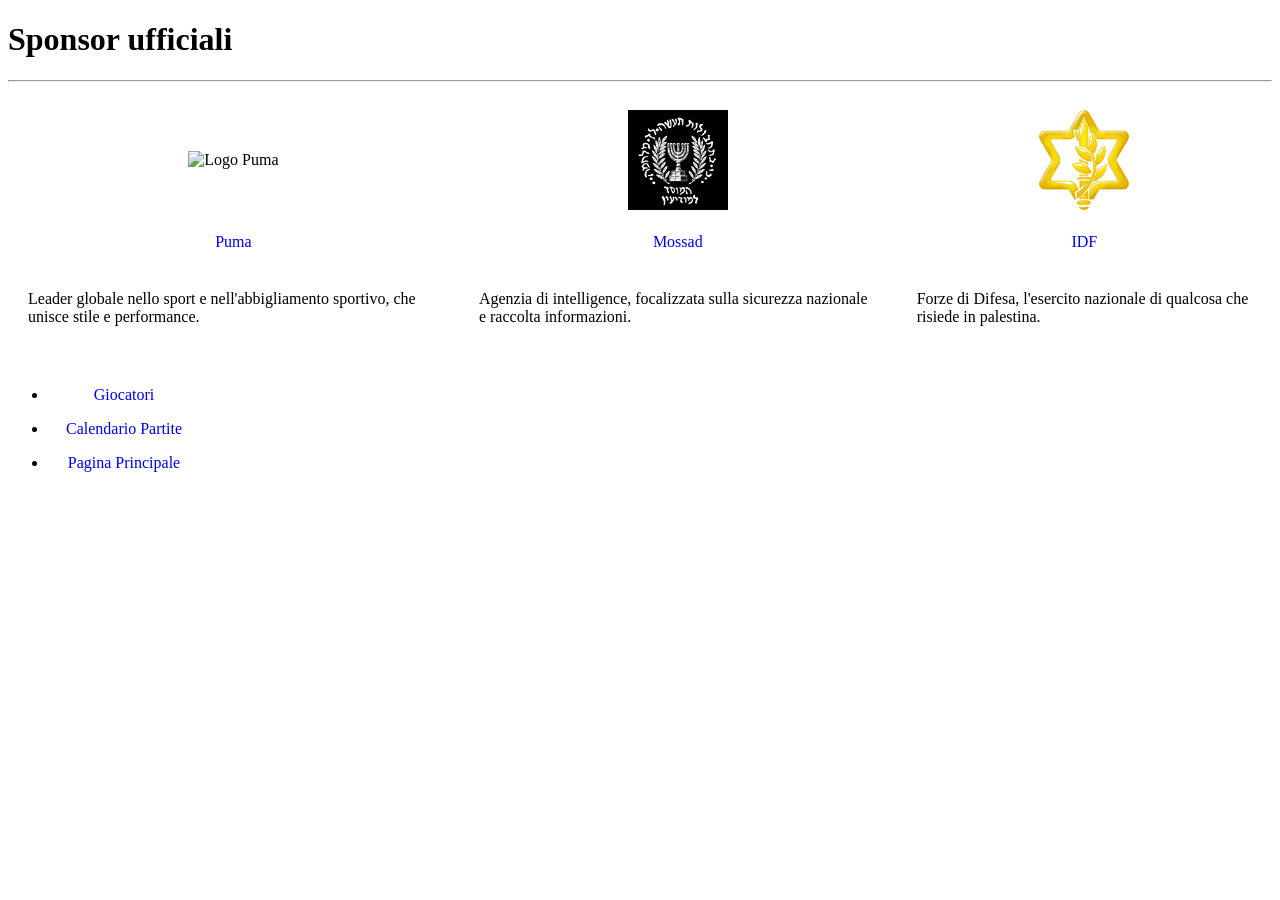
==== Sponsor.html @ 5bfec3d4 "redo of repo" ====
<!DOCTYPE html>
<html lang="it">
<head>
    <meta charset="UTF-8">
    <link href="./css/sponsorStyle.css" rel="stylesheet">
    <meta name="viewport" content="width=device-width, initial-scale=1.0">
    <title>Sponsor</title>
</head>
<body>
    <h1>Sponsor ufficiali</h1>

    <hr>

    <div class="sponsors-container">
      
        <div class="sponsor-card card-puma">
            <div class="logo-cont">
                <img class="logo" src="./assets/logo_puma.png" alt="Logo Puma">
            </div>
            <a href="https://eu.puma.com/it/it?..." class="btn">Puma</a>
            <p class="description">Leader globale nello sport e nell'abbigliamento sportivo, che unisce stile e performance.</p>
        </div>

        <div class="sponsor-card card-mossad">
            <div class="logo-cont">
                <img class="logo" src="./assets/Mossad-israel.png" alt="Logo Mossad">
            </div>
            <a href="https://www.mossad.gov.il/en" class="btn">Mossad</a>
            <p class="description">Agenzia di intelligence, focalizzata sulla sicurezza nazionale e raccolta informazioni.</p>
        </div>

        <div class="sponsor-card card-idf">
            <div class="logo-cont">
                <img class="logo" src="./assets/IDF_New_Logo.png" alt="Logo IDF">
            </div>
            <a href="https://www.idf.il/en/" class="btn">IDF</a>
            <p class="description">Forze di Difesa, l'esercito nazionale di qualcosa che risiede in palestina.</p>
        </div>

    </div>

       <nav>
        <ul class="navbar">
            <li><a href="Giocatori.html" class="btn">Giocatori</a></li>
            <li><a href="Calendario_Partite.html" class="btn">Calendario Partite</a></li>
            <li><a href="index.html" class="btn">Pagina Principale</a></li>
        </ul>
    </nav>
</body>
</html>
---- css/sponsorStyle.css ----
.sponsors-container {
    display: flex;
    justify-content: center;
    align-items: flex-end; 
    gap: 40px;           
    padding: 20px;
}


.sponsor-card {
    display: flex;
    flex-direction: column;
    align-items: center;
    gap: 15px;            
}


.logo-cont {
    width: 150px;         
    height: 100px;        
    display: flex;
    justify-content: center;
    align-items: center;
}

.logo {
    max-width: 100%;
    max-height: 100%;
    object-fit: contain;  
}


.btn {
    display: inline-block;
    padding: 8px 16px;
    text-decoration: none;
    text-align: center;
    width: 120px;        
}
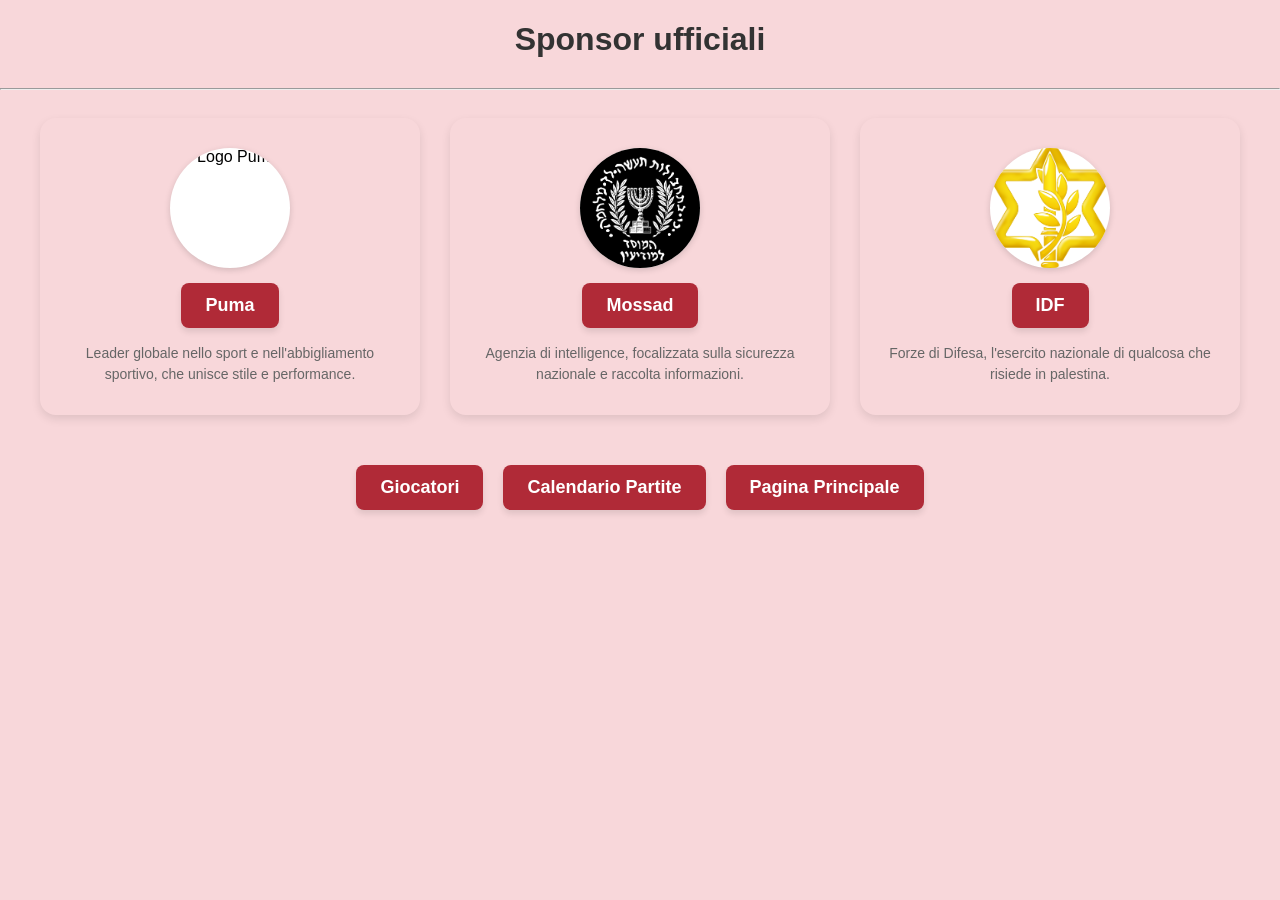
==== commit b21c3d41: "aggiunta classe sponsor-container" ====
--- a/Sponsor.html
+++ b/Sponsor.html
@@ -11,33 +11,33 @@
 
     <hr>
 
-    <div class="sponsors-container">
+         <div class="sponsors-container">
       
-        <div class="sponsor-card card-puma">
+         <div class="sponsor-card sponsor-puma">
             <div class="logo-cont">
                 <img class="logo" src="./assets/logo_puma.png" alt="Logo Puma">
             </div>
             <a href="https://eu.puma.com/it/it?..." class="btn">Puma</a>
             <p class="description">Leader globale nello sport e nell'abbigliamento sportivo, che unisce stile e performance.</p>
-        </div>
+         </div>
 
-        <div class="sponsor-card card-mossad">
-            <div class="logo-cont">
+         <div class="sponsor-card sponsor-mossad">
+             <div class="logo-cont">
                 <img class="logo" src="./assets/Mossad-israel.png" alt="Logo Mossad">
             </div>
             <a href="https://www.mossad.gov.il/en" class="btn">Mossad</a>
             <p class="description">Agenzia di intelligence, focalizzata sulla sicurezza nazionale e raccolta informazioni.</p>
-        </div>
+         </div>
 
-        <div class="sponsor-card card-idf">
+         <div class="sponsor-card sponsor-idf">
             <div class="logo-cont">
                 <img class="logo" src="./assets/IDF_New_Logo.png" alt="Logo IDF">
             </div>
             <a href="https://www.idf.il/en/" class="btn">IDF</a>
             <p class="description">Forze di Difesa, l'esercito nazionale di qualcosa che risiede in palestina.</p>
-        </div>
+         </div>
 
-    </div>
+         </div>
 
        <nav>
         <ul class="navbar">
--- a/css/sponsorStyle.css
+++ b/css/sponsorStyle.css
@@ -1,40 +1,123 @@
+body {
+    background-color: #f8d7da; 
+    font-family: Arial, Helvetica, sans-serif;
+    margin: 0;
+    padding: 0;
+}
+
+h1 {
+    text-align: center;
+    color: #333; 
+    margin-bottom: 30px; 
+}
 
 .sponsors-container {
     display: flex;
     justify-content: center;
-    align-items: flex-end; 
-    gap: 40px;           
+    align-items: stretch; /* Fa in modo che tutte le colonne abbiano la stessa altezza */
+    gap: 30px;            /* Distanza uguale tra le colonne */
     padding: 20px;
+    max-width: 1200px;
+    margin: 0 auto;
+}
+
+.sponsor-card {
+    flex: 1;              /* Fa sì che tutte le colonne occupino lo stesso spazio  */
+    display: flex;
+    flex-direction: column;
+    align-items: center;
+    padding: 30px 20px;
+    border-radius: 16px;  
+    box-shadow: 0 4px 10px rgba(0, 0, 0, 0.1);
+    text-align: center;
 }
 
 
-.sponsor-card {
-    display: flex;
-    flex-direction: column;
-    align-items: center;
-    gap: 15px;            
+.card-puma {
+    background-color: #f4f4f4; /* Grigio chiaro */
+}
+
+.card-mossad {
+    background-color: #e3ecf8; /* Blu chiaro */
+}
+
+.card-idf {
+    background-color: #e8f5e9; /* Verde chiaro */
 }
 
 
 .logo-cont {
-    width: 150px;         
-    height: 100px;        
+    width: 120px;         
+    height: 120px;        
     display: flex;
     justify-content: center;
     align-items: center;
+    border-radius: 50%;   /* Rende il contenitore rotondo */
+    overflow: hidden;     /* Taglia l'immagine fuori dal cerchio */
+    background-color: white; 
+    box-shadow: 0 2px 6px rgba(0, 0, 0, 0.15);
+    margin-bottom: 15px;
 }
 
 .logo {
-    max-width: 100%;
-    max-height: 100%;
-    object-fit: contain;  
+    width: 100%;
+    height: 100%;
+    object-fit: cover;    
 }
 
 
 .btn {
     display: inline-block;
-    padding: 8px 16px;
+    padding: 10px 20px;
     text-decoration: none;
     text-align: center;
-    width: 120px;        
+    font-weight: bold;
+    color: #333;
+    background-color: #ffffff;
+    border-radius: 8px;
+    box-shadow: 0 2px 4px rgba(0,0,0,0.1);
+    margin-bottom: 15px;
+    transition: background-color 0.2s;
+}
+
+.btn:hover {
+    background-color: #f0f0f0;
+}
+
+
+.description {
+    font-size: 14px;
+    color: #666;
+    line-height: 1.5;
+    margin: 0;
+}
+
+.navbar {
+    display: flex;
+    justify-content: center;
+    gap: 20px;
+    list-style-type: none;
+    padding: 0;
+    margin: 30px 20px;
+}
+
+
+.btn {
+    display: inline-block;
+    padding: 12px 24px;
+    background-color: #b02a37;
+    color: #ffffff;
+    text-decoration: none;
+    font-weight: bold;
+    font-size: 18px;
+    border-radius: 8px;
+    box-shadow: 0 4px 6px rgba(0,0,0,0.1);
+    transition: all 0.3s ease;
+}
+
+
+.btn:hover {
+    background-color: #842029;
+    transform: translateY(-2px);
+    box-shadow: 0 6px 12px rgba(0,0,0,0.15);
 }
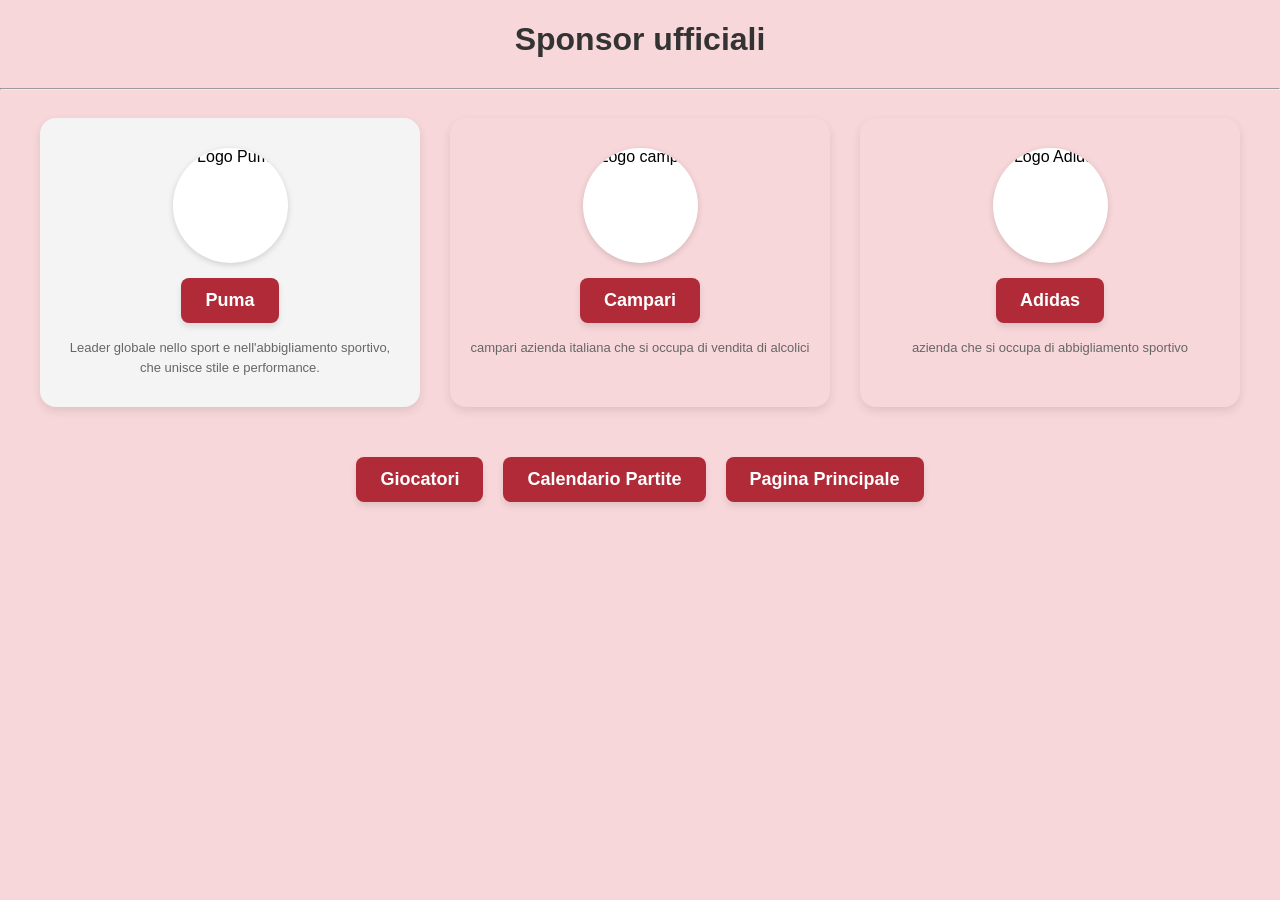
==== commit 20125674: "modificati gli sponsor" ====
--- a/Sponsor.html
+++ b/Sponsor.html
@@ -21,20 +21,20 @@
             <p class="description">Leader globale nello sport e nell'abbigliamento sportivo, che unisce stile e performance.</p>
          </div>
 
-         <div class="sponsor-card sponsor-mossad">
+         <div class="sponsor-card sponsor-campari">
              <div class="logo-cont">
-                <img class="logo" src="./assets/Mossad-israel.png" alt="Logo Mossad">
+                <img class="logo" src="./assets/campari_logo.png" alt="Logo campari">
             </div>
-            <a href="https://www.mossad.gov.il/en" class="btn">Mossad</a>
-            <p class="description">Agenzia di intelligence, focalizzata sulla sicurezza nazionale e raccolta informazioni.</p>
+            <a href="https://www.campari.com/it-it/campari-cinema/festival-del-cinema-di-venezia/" class="btn">Campari</a>
+            <p class="description">campari azienda italiana che si occupa di vendita di alcolici</p>
          </div>
 
-         <div class="sponsor-card sponsor-idf">
+         <div class="sponsor-card sponsor-adidas">
             <div class="logo-cont">
-                <img class="logo" src="./assets/IDF_New_Logo.png" alt="Logo IDF">
+                <img class="logo" src="./assets/adidas_logo.png" alt="Logo Adidas">
             </div>
-            <a href="https://www.idf.il/en/" class="btn">IDF</a>
-            <p class="description">Forze di Difesa, l'esercito nazionale di qualcosa che risiede in palestina.</p>
+            <a href="https://www.adidas.it/" class="btn">Adidas</a>
+            <p class="description">azienda che si occupa di abbigliamento sportivo</p>
          </div>
 
          </div>
--- a/css/sponsorStyle.css
+++ b/css/sponsorStyle.css
@@ -33,22 +33,22 @@
 }
 
 
-.card-puma {
-    background-color: #f4f4f4; /* Grigio chiaro */
+.sponsor-puma {
+    background-color: #f4f4f4; 
 }
 
-.card-mossad {
-    background-color: #e3ecf8; /* Blu chiaro */
+.sponsor-mossad {
+    background-color: #e3ecf8; 
 }
 
-.card-idf {
-    background-color: #e8f5e9; /* Verde chiaro */
+.sponsor-idf {
+    background-color: #e8f5e9; 
 }
 
 
 .logo-cont {
-    width: 120px;         
-    height: 120px;        
+    width: 115px;         
+    height: 115px;        
     display: flex;
     justify-content: center;
     align-items: center;
@@ -80,13 +80,9 @@
     transition: background-color 0.2s;
 }
 
-.btn:hover {
-    background-color: #f0f0f0;
-}
-
 
 .description {
-    font-size: 14px;
+    font-size: 13px;
     color: #666;
     line-height: 1.5;
     margin: 0;
